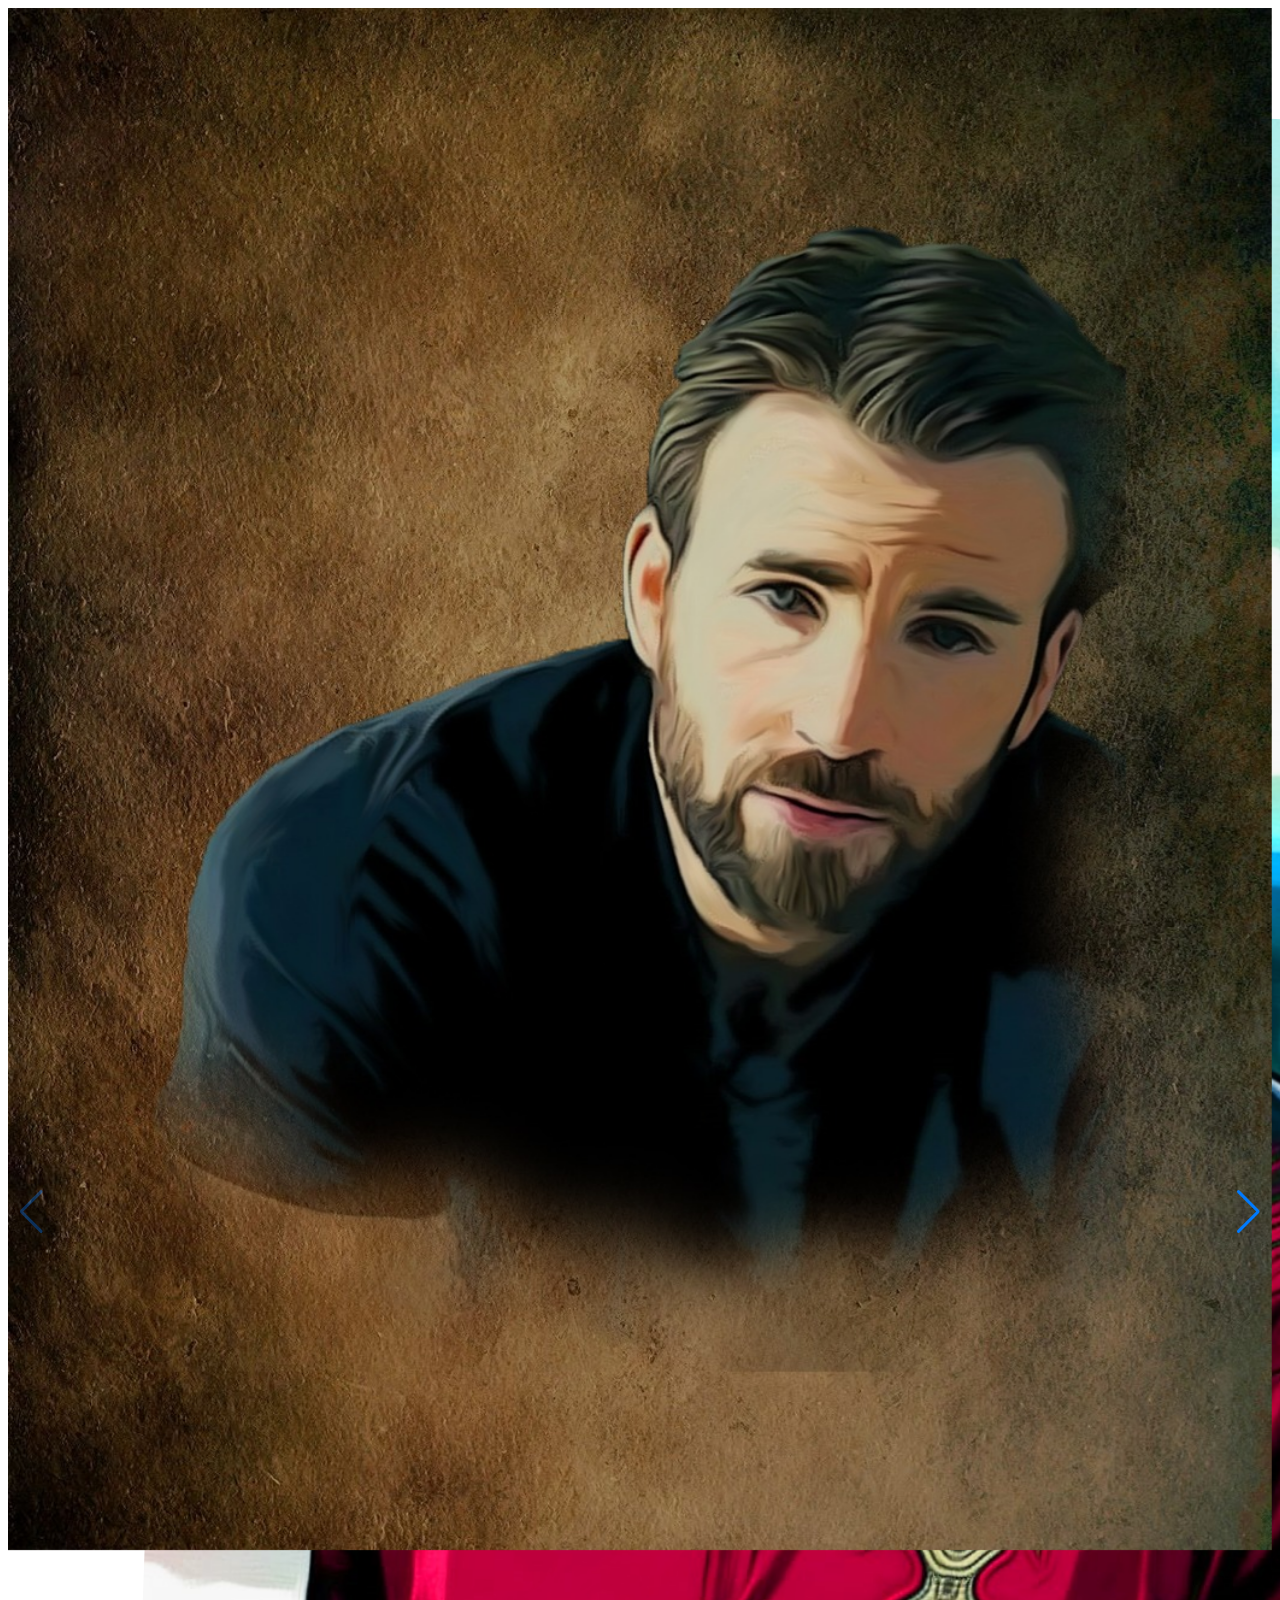
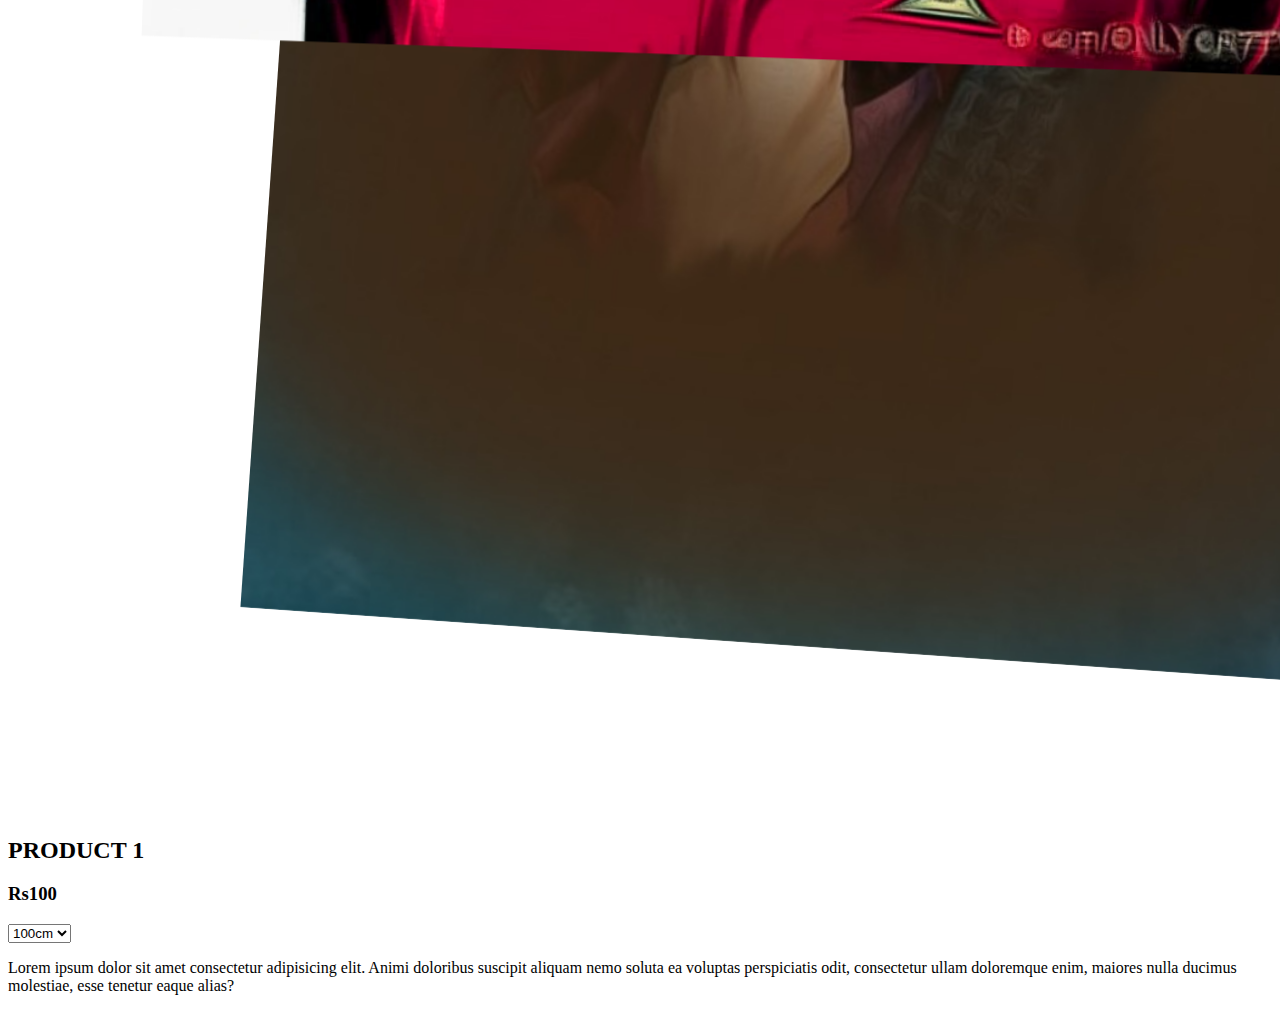
==== products_detail.html @ 754a1566 "new page added" ====
<!DOCTYPE html>
<html lang="en">
  <head>
    <meta charset="UTF-8" />
    <meta http-equiv="X-UA-Compatible" content="IE=edge" />
    <meta name="viewport" content="width=device-width, initial-scale=1.0" />
    <link rel="stylesheet" href="product-details.css" />
    <title>Document</title>
    <link
      rel="stylesheet"
      href="https://unpkg.com/swiper/swiper-bundle.min.css"
    />
  </head>
  <body>
    <div class="container">
      <div class="box">
        <!-- <img src="evans.jpeg" /> -->
        <div class="q">
          <div class="swiper mySwiper">
            <div class="swiper-wrapper">
              <img src="evans.jpeg" class="swiper-slide" />
              <img src="ronaldo.jpeg" class="swiper-slide" />
              <img src="srk.jpeg" class="swiper-slide" />
              <div id="btn1" class="swiper-button-prev"></div>
              <div id="btn2" class="swiper-button-next"></div>
            </div>
          </div>
        </div>
      </div>

      <div class="box two">
        <div class="details">
          <h2>PRODUCT 1</h2>
          <h3 id="price">Rs100</h3>
          <select id="select" onchange="myFunc()">
            <option value="100">100cm</option>
            <option value="200">200cm</option>
            <option value="300">300cm</option>
            <option value="400">400cm</option>
          </select>
          <p>
            Lorem ipsum dolor sit amet consectetur adipisicing elit. Animi
            doloribus suscipit aliquam nemo soluta ea voluptas perspiciatis
            odit, consectetur ullam doloremque enim, maiores nulla ducimus
            molestiae, esse tenetur eaque alias?
          </p>
        </div>
      </div>
    </div>
    <script src="https://unpkg.com/swiper/swiper-bundle.min.js"></script>
    <script>
      const myFunc = () => {
        const selected = document.getElementById("select").value;
        document.getElementById("price").innerHTML = `Rs${selected}`;
      };
      var swiper = new Swiper(".mySwiper", {
        effect: "cards",
        grabCursor: true,
        navigation: {
          nextEl: ".swiper-button-next",
          prevEl: ".swiper-button-prev",
        },
        pagination: {
          el: ".swiper-pagination",
        },
        scrollbar: {
          el: ".swiper-scrollbar",
        },
      });
    </script>
  </body>
</html>
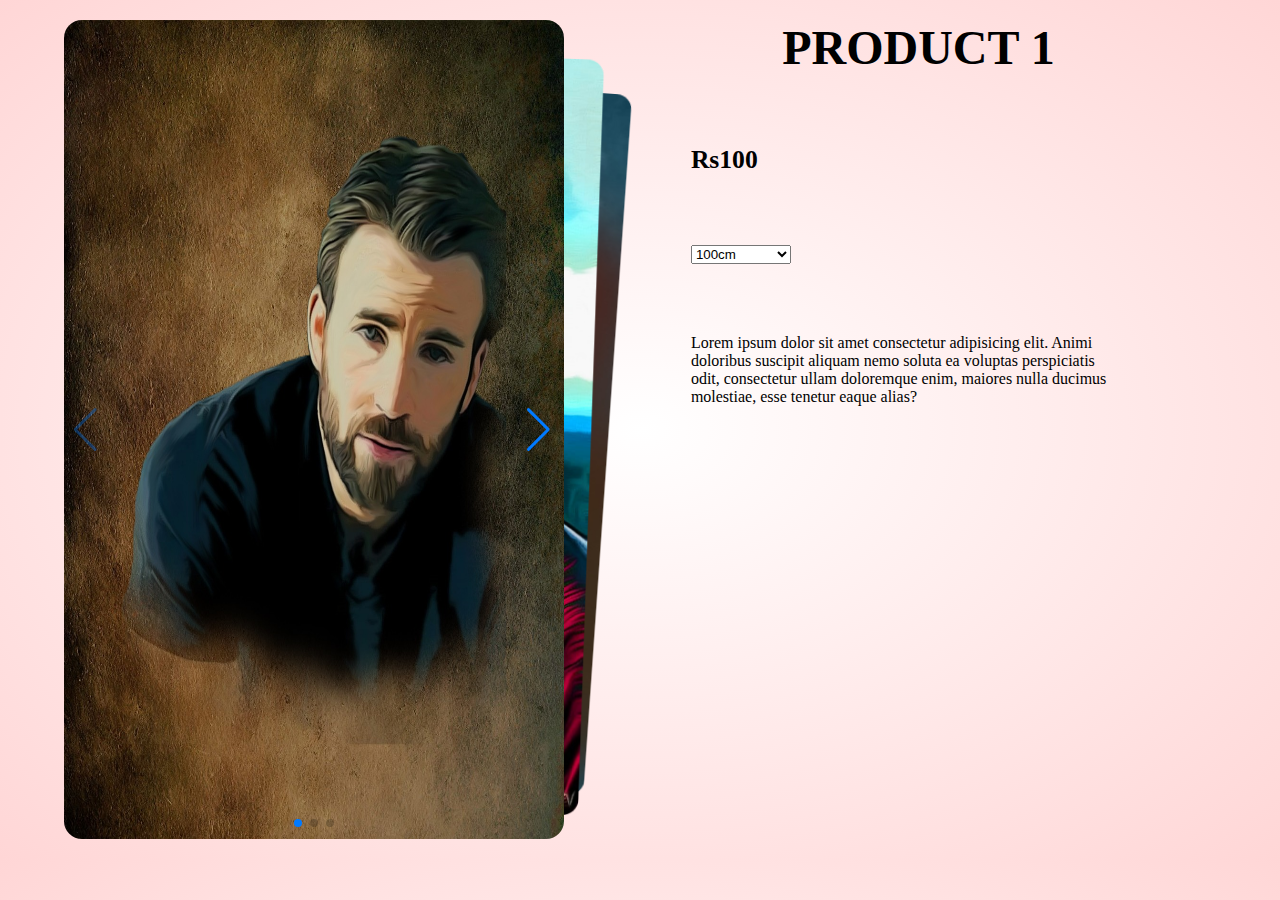
==== commit 1dab6d0b: "proper" ====
--- a/products_detail.html
+++ b/products_detail.html
@@ -12,6 +12,8 @@
     />
   </head>
   <body>
+    <h2 id="title">MOSIAC ARTS</h2>
+    <hr style="width: 60%; border: 1px solid black; margin-left: 20%" />
     <div class="container">
       <div class="box">
         <!-- <img src="evans.jpeg" /> -->
@@ -21,6 +23,7 @@
               <img src="evans.jpeg" class="swiper-slide" />
               <img src="ronaldo.jpeg" class="swiper-slide" />
               <img src="srk.jpeg" class="swiper-slide" />
+              <div class="swiper-pagination"></div>
               <div id="btn1" class="swiper-button-prev"></div>
               <div id="btn2" class="swiper-button-next"></div>
             </div>
@@ -55,6 +58,10 @@
       };
       var swiper = new Swiper(".mySwiper", {
         effect: "cards",
+        // loop: true,
+        autoplay: {
+          delay: 1500,
+        },
         grabCursor: true,
         navigation: {
           nextEl: ".swiper-button-next",
@@ -62,6 +69,7 @@
         },
         pagination: {
           el: ".swiper-pagination",
+          clickable: true,
         },
         scrollbar: {
           el: ".swiper-scrollbar",
--- a/product-details.css
+++ b/product-details.css
@@ -0,0 +1,137 @@
+* {
+  margin: 0;
+  padding: 0;
+  box-sizing: border-box;
+}
+body {
+  background: radial-gradient(#fff, #ffd6d6);
+}
+.container {
+  overflow-x: hidden;
+  max-width: 1200px;
+  margin: 10px auto;
+  justify-content: space-between;
+  padding-left: 10px;
+  align-items: center;
+}
+img {
+  height: 100%;
+  width: 100%;
+}
+.box {
+  flex-wrap: wrap;
+  margin: 10px;
+  margin-left: 15px;
+  margin-right: -50px;
+  /* padding: 20px; */
+  flex-basis: 45%;
+  height: 70vh;
+}
+.details {
+  display: flex;
+  flex-direction: column;
+  gap: 25px;
+}
+#title{
+  text-align: center;
+  display: block;
+  font-size: 2rem;
+  margin-top: 5%;
+}
+.details h2 {
+  display: none;
+}
+h3 {
+  font-size: 1.6rem;
+}
+.select {
+  color: black;
+  font-size: 1rem;
+  width: 100px;
+
+  height: 40px;
+}
+table {
+  width: 100%;
+}
+table,
+th,
+td {
+  border: 1px solid black;
+  border-collapse: collapse;
+}
+.swiper {
+  width: 100%;
+  height: 100%;
+  /* margin-right: -30px; */
+}
+.swiper-slide {
+  display: flex;
+  /* height: 100%; */
+  align-items: center;
+  justify-content: center;
+  border-radius: 18px;
+  font-size: 22px;
+  font-weight: bold;
+  color: #fff;
+  /* width: 100%; */
+}
+
+#btn1 {
+  /* display: none; */
+}
+#btn2 {
+  /* display: none; */
+}
+.q {
+  height: 100%;
+  margin-right: 100px;
+}
+
+.two {
+  margin-left: 10px;
+}
+#select {
+  width: 100px;
+}
+p {
+  cursor: zoom-in ;
+  width: 80%;
+}
+@media (min-width: 900px) {
+  .container {
+    display: flex;
+    overflow-x: unset;
+  }
+  .box {
+    height: 91vh;
+    margin: 10px auto;
+  }
+  .details {
+    gap: 70px;
+  }
+  .swiper {
+    width: 500px;
+    height: 100%;
+    /* margin-right: -30px; */
+  }
+  #btn1 {
+    display: block;
+  }
+  #btn2 {
+    display: block;
+  }
+  .details h2 {
+    font-size: 3rem;
+    text-align: unset;
+    display: block;
+    text-align: center;
+    width: 85%;
+  }
+  #title{
+   display: none;
+  }
+  hr{
+    display: none;
+  }
+}
